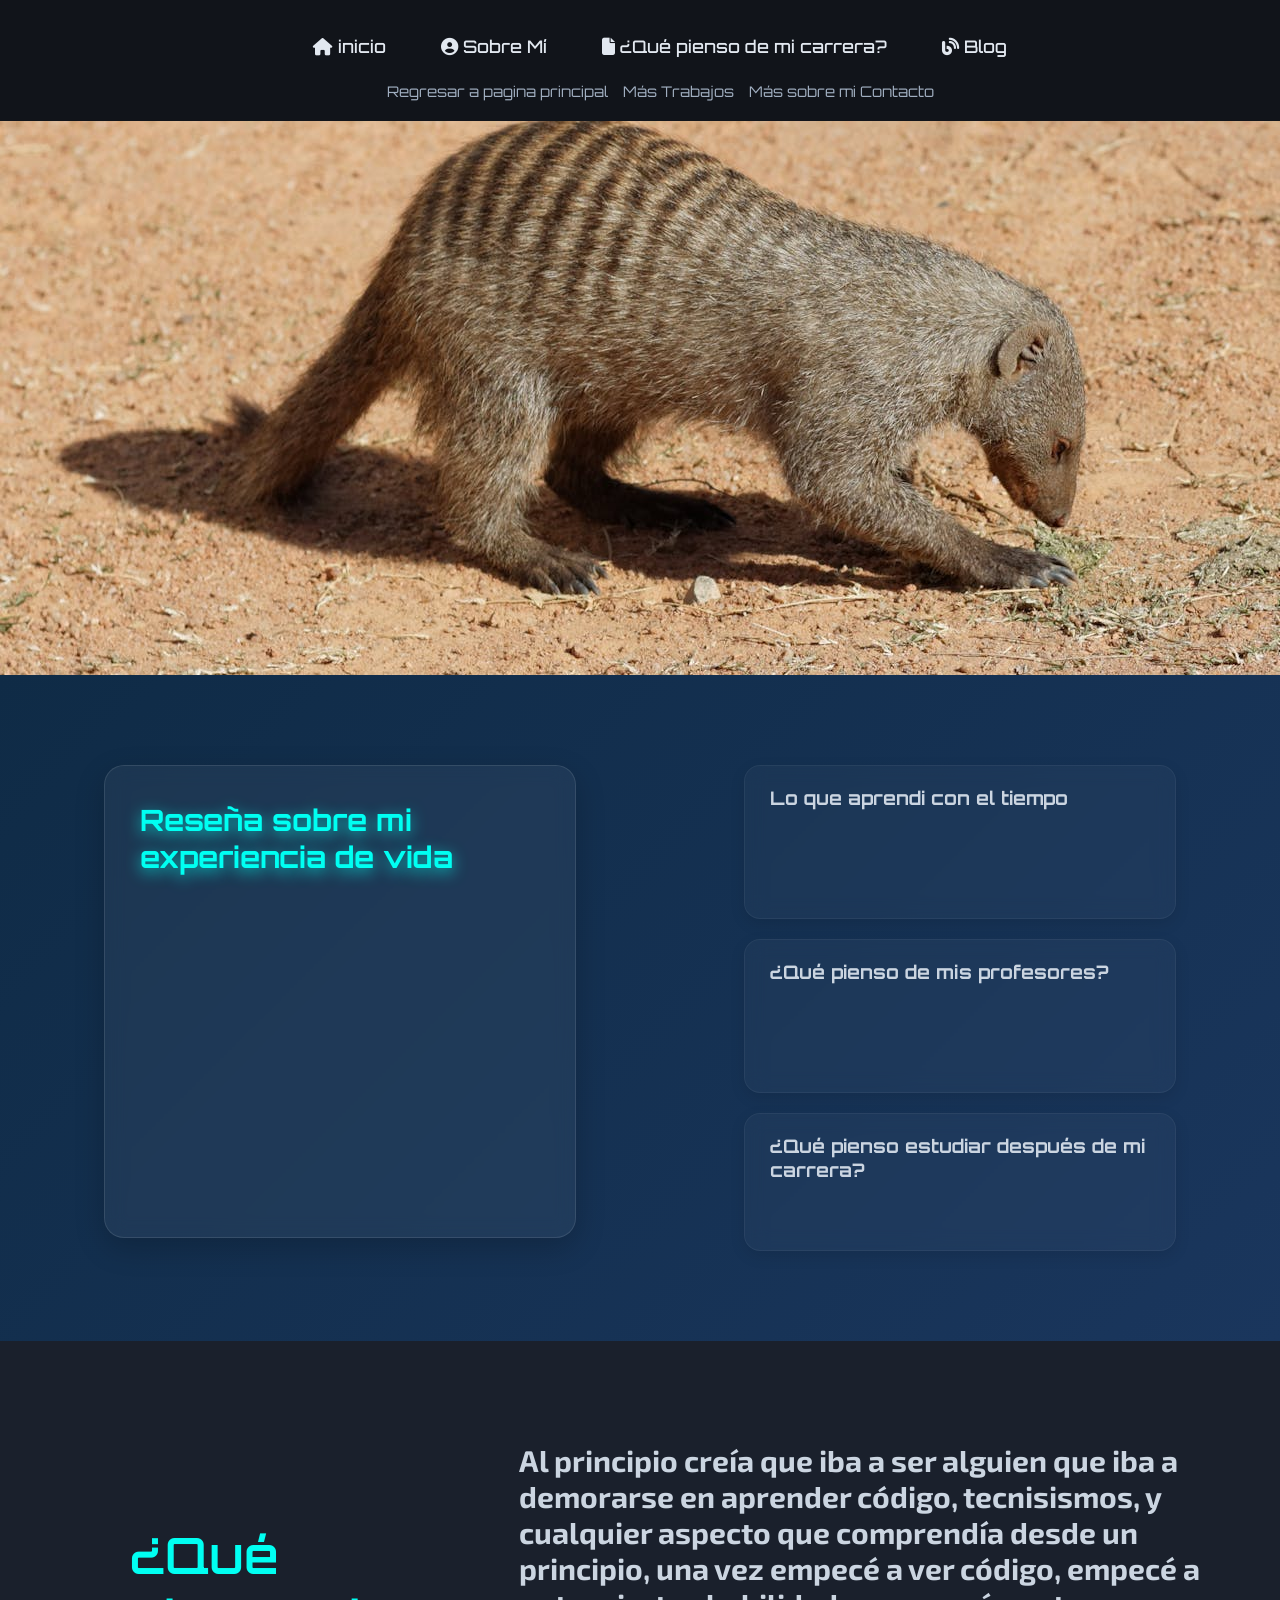
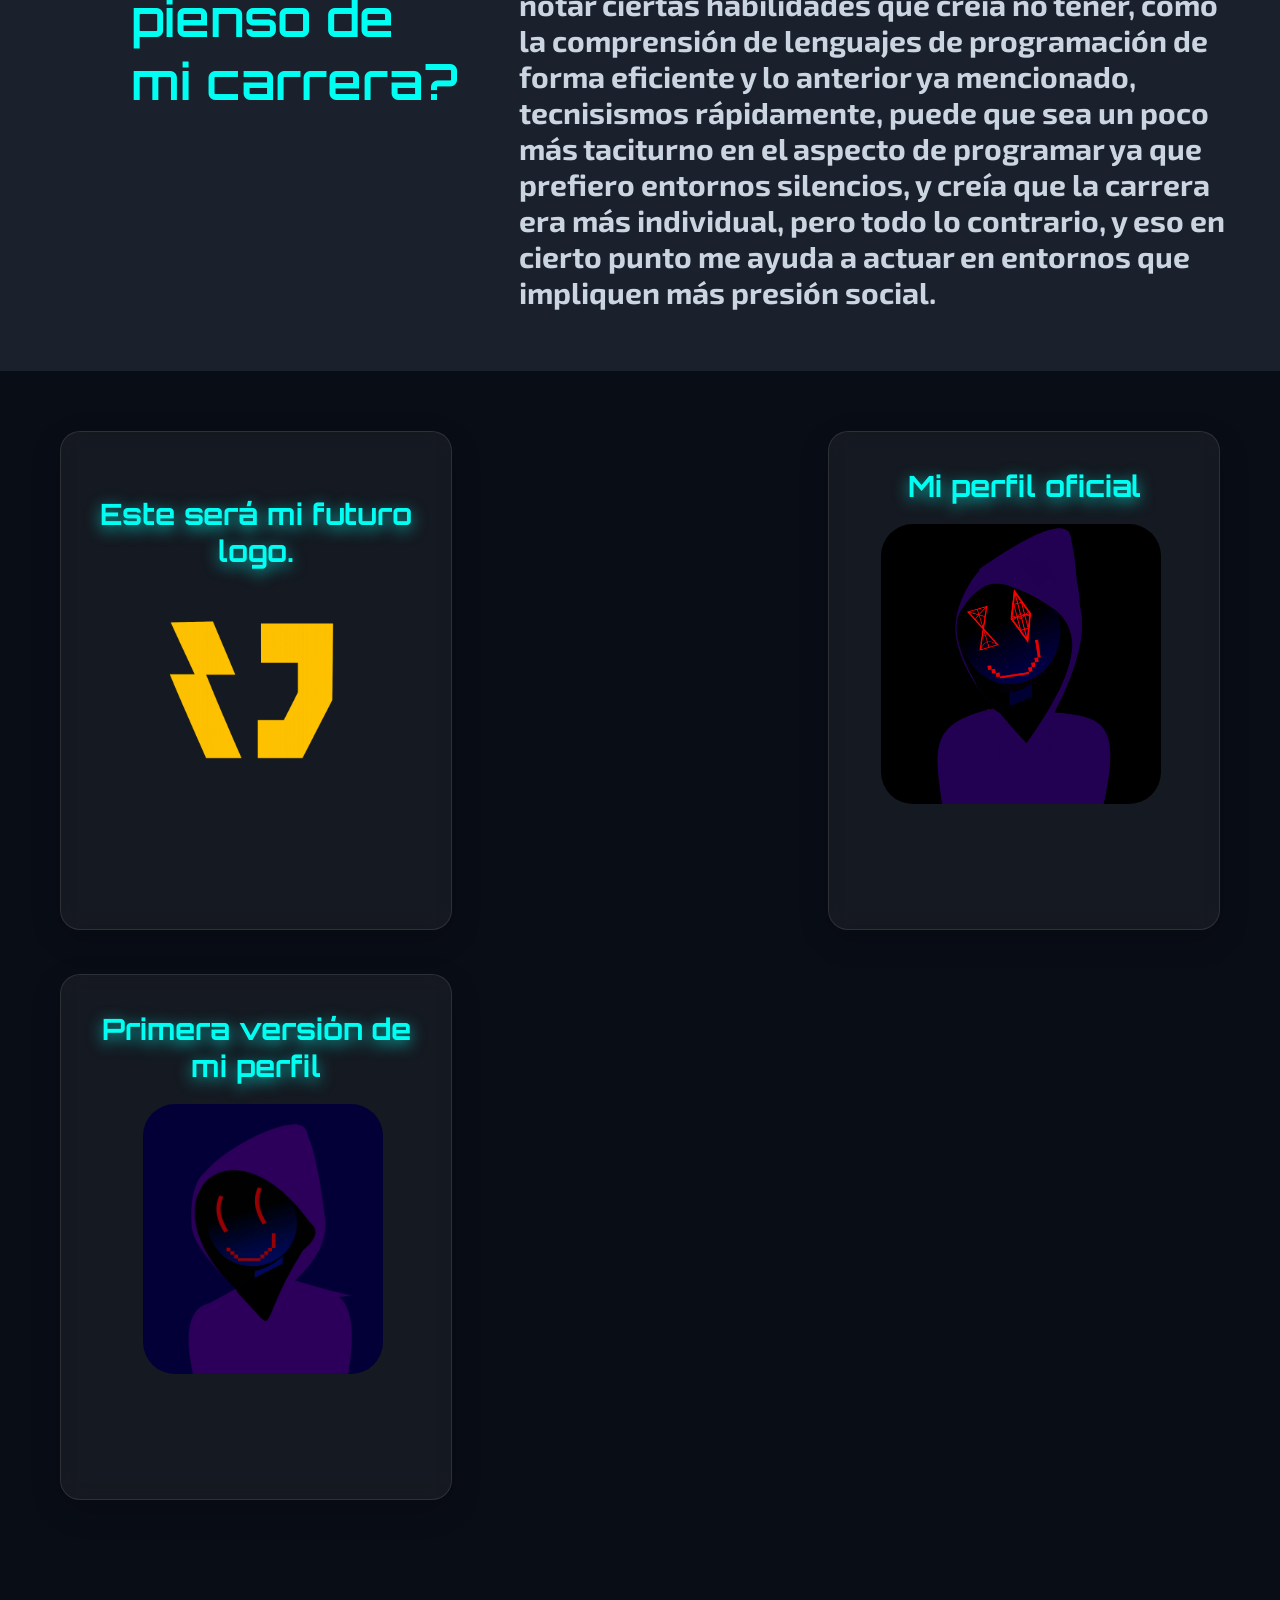
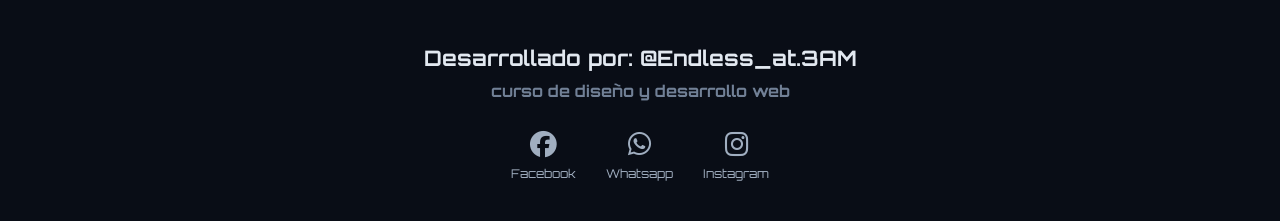
==== sobremi.html @ bc2db7d2 "Add files via upload" ====
<!DOCTYPE html>
<html lang="en">
<head>
    <meta charset="UTF-8">
    <meta name="viewport" content="width=device-width, initial-scale=1.0">
    <title>Más sobre mí</title>
    <link rel="stylesheet" href="sobremi.css">
    <link href="https://fonts.googleapis.com/css2?family=Orbitron:wght@400;500;600;700;800;900&display=swap" rel="stylesheet">
<link href="https://fonts.googleapis.com/css2?family=Exo+2:wght@100;200;300;400;500;600;700;800;900&display=swap" rel="stylesheet">
<link rel="stylesheet" href="https://cdnjs.cloudflare.com/ajax/libs/font-awesome/6.5.2/css/all.min.css">
</head>
<body>
    <header id="header">
        <nav>
            <ul class="principal">
                <li><a href="#seccion01"><i class="fa-solid fa-house"></i> inicio</a></li>
                <li><a href="#seccion02"><i class="fa-solid fa-circle-user"></i> Sobre Mí</a>
                    <ul class="secundario">
                        <li><a href="#reseña">Reseña sobre mi vida</a></li>
                        <li><a href="#aprendizaje">¿Qué aprendi con el tiempo?</a></li>
                        <li><a href="#profesores">¿Qué pienso de mis profesores?</a></li>
                        <li><a href="#estudio">¿Qué pienso estudiar después de mi carrera?</a></li>
                    </ul>
                </li>
                <li><a href="#seccion03"><i class="fa-solid fa-file"></i> ¿Qué pienso de mi carrera?</a></li>
                <li><a href="#seccion04"><i class="fa-solid fa-blog"></i> Blog </a></li>
            </ul>
        </nav>
        <div class="submenu">
            <ul>
                <a href="enlaces.html"><li>Regresar a pagina principal</li></a>
                <a href="trabajos.html"><li>Más Trabajos</li></a>
                <a href="contacto.html"><li>Más sobre mi Contacto</li></a>
            </ul>
        </div>
    </header>
    <main>
        <section id="seccion01" class="sobremi">
        </section>
        <section id="seccion02" class="trabajos">
            <div class="ordenador-trabajos">
                <div class="TarjetaPrincipal" id="reseña">
                    <h1>Reseña sobre mi experiencia de vida</h1>
                    <div class="contenido">
                        <p>Seré honesto, postulé a una universidad, no obtuve la vacante y mi mundo se cayó, estuve casi un año en un abismo sin fondo; entrar a ISIL y estudiar dentro de las aulas, conocer a los que actualmente son mis amigos, realizar proyectos y construir algo real en mi vida, considero que es la oportunidad de mi vida que considero invaluable, cuando yo conocí lo que es estar suspendido en la oscuridad de no tener rumbo, aprendí algo, la disciplina, la dedicación y la responsabilidad que actualmente mantengo desde el primer día y que me prometí mantener el resto de mi vida en las cosas que hago.</p>
                    </div>
                </div>
                <div class="lista-tarjetas">
                    <div class="tarjeta" id="aprendizaje"><h2>Lo que aprendi con el tiempo</h2>
                        <div class="contenido">
                            <p>Estos años, antes de empezar mi vida como futuro desarrollador de software, he aprendido y adquirido conocimientos valiosos, más allá del código, lo que he forjado para hacer realidad mi título profesional.</p>
                        </div>
                    </div>
                    <div class="tarjeta" id="profesores"><h2>¿Qué pienso de mis profesores?</h2>
                        <div class="contenido">
                            <p>Los profesores hasta el punto que los he observado, son gente capaz, conocedora; puede que algunos tengan métodos de enseñanza más rígidos, pero la exigencia siempre hará la excelencia.</p>
                        </div>
                    </div>
                    <div class="tarjeta" id="estudio"><h2>¿Qué pienso estudiar después de mi carrera?</h2>
                        <div class="contenido">
                            <p>Ciberseguridad, empecé con desarrollo de software ya que aporta conocimientos más generales en el ámbito digital.</p>
                        </div>
                    </div>
                </div>
            </div>
        </section>
        <section id="seccion03" class="contacto">
            <div class="titulo_contacto"><h1>¿Qué pienso de mi carrera?</h1></div>
            <div class="texto_contacto"><h3>Al principio creía que iba a ser alguien que iba a demorarse en aprender código, tecnisismos, y cualquier aspecto que comprendía desde un principio, una vez empecé a ver código, empecé a notar ciertas habilidades que creía no tener, como la comprensión de lenguajes de programación de forma eficiente y lo anterior ya mencionado, tecnisismos rápidamente, puede que sea un poco más taciturno en el aspecto de programar ya que prefiero entornos silencios, y creía que la carrera era más individual, pero todo lo contrario, y eso en cierto punto me ayuda a actuar en entornos que impliquen más presión social.</h3></div>
        </section>
        <section id="seccion04" class="blog">
            <div class="TarjetaPrincipal" id="tarjeta1">
                <h1>Este será mi futuro logo.</h1>
                <img src="imagenes/Synaptic2.jpg" class="imagen_blog">
                <div class="contenido">
                    <h3>Lo diseñé a base de vectores, la idea me surgió de un logo parecido de un videojuego.</h3>
                </div>
            </div>
            <div class="TarjetaPrincipal" id="tarjeta2">
                <h1>Mi perfil oficial</h1>
                <img src="imagenes/Perfil v1.5.jpg" class="imagen_blog">
                <div class="contenido">
                    <h3>Esta imagen también la diseñé a base de vectores, añadí colores que generen contraste adecuado.</h3>
                </div>
            </div>
            <div class="TarjetaPrincipal" id="tarjeta3">
                <h1>Primera versión de mi perfil</h1>
                <img src="imagenes/imagen yo 1.jpg"  class="imagen_blog_2">
                <div class="contenido">
                    <h3>Esta es la primera versión de mi perfil, ojos simples pero con el estilo glitch.</h3>
                </div>
            </div>
        </section>
    </main>
    <footer>
        <h2>Desarrollado por: @Endless_at.3AM</h2>
        <h3>curso de diseño y desarrollo web</h3>
        <ul class="redes">
        <li>
            <a href="https://www.facebook.com/?locale=es_LA">
                <i class="fa-brands fa-facebook"></i>
                <p>Facebook</p>
            </a>
        </li>
        <li>
            <a href="https://www.whatsapp.com/?lang=es">
                <i class="fa-brands fa-whatsapp"></i>
                <p>Whatsapp</p>
            </a>
        </li>
        <li>
            <a href="https://www.instagram.com/">
                <i class="fa-brands fa-instagram"></i>
                <p>Instagram</p>
            </a>
        </li>
        </ul>
    </footer>
</body>
</html>
---- sobremi.css ----
*{
    margin: 0;
    padding: 0;
}
html {
    scroll-behavior: smooth;
}
body{
    background-color: beige;
    font-family: Exo2;
    font-size: 12pt;
}
header{
    width: 100%;
    padding: 20px;
    background-color: #11141a;
    position: fixed;
    top: 0;
    left: 0;
    z-index: 9999;
}
nav ul{
    list-style-type: none;
    padding-left: 20px;
    display: flex;
    gap: 20px;
    padding: 20px;
    justify-content: center;
    
}
nav ul a{
    text-decoration: none;
    color: white;
    font-family: orbitron;
    font-size: 16pt;
    transition: background-color 0.3s;
}
nav ul a li i{
    margin-right: 8px;
}
nav ul a:hover{
    transform: scale(1.05);
    background-color: #718096;
    font-weight: 800;
    text-shadow: 0px 0px 20px #00fff2;
}

.submenu ul{
    display: flex;
    justify-content: center;
    list-style: none;
    gap: 15px;
}
.submenu ul a{
    text-decoration: none;
    color: #a0aec0;
    font-family: orbitron;
    font-size: 11pt;
    transition: all 0.3s;
    margin-top: 10px;
}
.submenu ul a:hover{
    background-color: transparent;
    color: white;
    text-shadow: 0px 0px 20px #00fff2;
    font-weight: 900;
}
.sobremi{
    width: 100%;
    height: 75vh;
    background-color: #2d3748;
    background-image: url(/imagenes/pexels-annariduplessis-13523052.jpg);
    background-position: center;
    background-size: 100%;
    scroll-margin-top: 140px;
    overflow: hidden;
}
.principal{
    display: flex;
    gap: 25px;
    list-style: none;
    background-color: transparent;
    padding: 5px;
    justify-content: center;
}
.principal > li{
    position: relative;
}
.principal a{
    color: #e2e8f0;
    text-decoration: none;
    padding: 10px 15px;
    display: block;
    font-family: orbitron;
    font-size: 13pt;
    font-weight: 500;
    transition: all 0.3s ease;
}
.principal a li i{
    margin-right: 8px;
}
.principal a:hover{
    transform: translateY(-2px);
    color: #00fff2;
    text-shadow: 0px 0px 10px rgba(0, 255, 242, 0.5);
}
.secundario{
    list-style: none;
    position: absolute;
    left: 0;
    background-color: #1a202c;
    display: none;
    min-width: 180px;
    border-radius: 8px;
    border: 1px solid #2d3748;
    overflow: hidden;
}
.secundario a{
    padding: 12px 15px;
    color: #e2e8f0;
    font-size: 11pt;
}
.secundario a:hover{
    background-color: #2d3748;
    color: #00fff2;
}
.principal li:hover .secundario{
    display: block;
}
.video01{
    width: 100%;
    height: 100%;
    object-fit: cover;
    display: block;
}
.sobre mi a, .trabajos a, contacto a, blog a{
    display: none;
}
.trabajos{
    width: auto;
    height: auto;
    background: linear-gradient(135deg, #0f2b46 0%, #1a365d 100%);
    padding: 90px 40px;
}
.contacto{
    width: 100%;
    height: 600px;
    background-color: #00fff2;
}
.blog{
    width: 100%;
    height: 600px;
    background-color: #31046d;
}
footer{
    background-color: #090d16;
    width: auto;
    color: #e2e8f0;
    padding: 40px 20px;
}
footer h2{
    font-size: 16pt;
    font-family: orbitron;
    text-align: center;
    margin-bottom: 10px;
    transition: all 0.3s ease;
}
footer h3{
    font-size: 12pt;
    font-family: orbitron;
    margin-bottom: 30px;
    text-align: center;
    color: #718096;
    transition: all 0.3s ease;
}
footer h2:hover{
    transform: scale(1.05);
    text-shadow: 0px 0px 20px #00fff2;
}

footer h3:hover{
    transform: scale(1.05);
    text-shadow: 0px 0px 20px #00fff2;
}
.redes{
    list-style: none;
    display: flex;
    gap: 30px;
    justify-content: center;
}

.redes a{
    text-decoration: none;
    color: #a0aec0;
    display: flex;
    flex-direction: column;
    align-items: center;
    gap: 8px;
    transition: all 0.3s;
}
.redes a i{
    font-size: 20pt;
}
.redes a p{
    font-size: 9pt;
    font-family: orbitron;
}
.redes a:hover{
    transform: scale(1.05);
    color: #00fff2;
    text-shadow: 0px 1px 10px #00fff2;
}
.ordenador-trabajos{
    display: flex;
    justify-content: space-around;
    align-items: flex-start;
    gap: 40px;
    max-width: 1200px;
    margin: 0 auto;
    flex-wrap: wrap;
}
.TarjetaPrincipal{
    font-family: 'Exo 2';
    background-color: rgba(255, 255, 255, 0.05);
    backdrop-filter: blur(10px);
    color: white;
    border: 1px solid rgba(255, 255, 255, 0.1);
    border-radius: 20px;
    width: 400px;
    height: auto;
    min-height: 320px;
    padding: 35px;
    transition: all 0.4s ease;
    display: flex;
    flex-direction: column;
    justify-content: center;
    box-shadow: 0 10px 30px rgba(0,0,0,0.2);
}
.TarjetaPrincipal h1{
    font-family: orbitron;
    font-size: 22pt;
    color: #00fff2;
    margin-bottom: 20px;
    text-shadow: 0px 4px 15px rgba(0, 255, 242, 0.7);
}
.TarjetaPrincipal .contenido p{
    font-size: 12pt;
    line-height: 1.6;
    color: #e2e8f0;
}
.contenido{
    opacity: 0;
    overflow: hidden;
    transition: 0.4s;
}
.TarjetaPrincipal:hover{
    transform: translateY(-5px);
    border-color: rgba(0, 255, 242, 0.4);
    box-shadow: 0px 15px 40px rgba(0, 255, 242, 0.15);
}
.TarjetaPrincipal:hover .contenido{
    transition: 1s;
    opacity: 1;
}
.lista-tarjetas{
    display: flex;
    flex-direction: column;
    gap: 20px;
}
.tarjeta{
    font-family: 'Exo 2';
    color: white;
    background-color: rgba(255, 255, 255, 0.03);
    backdrop-filter: blur(10px);
    border: 1px solid rgba(255, 255, 255, 0.05);
    border-radius: 16px;
    width: 380px;
    height: auto;
    padding: 20px 25px;
    transition: all 0.4s ease;
    text-align: left;
    box-shadow: 0px 5px 15px rgba(0,0,0,0.1);
}
.tarjeta h2{
    font-family: orbitron;
    font-size: 14pt;
    color: #cbd5e1;
    margin-bottom: 8px;
    transition: color 0.3s;
}
.tarjeta .contenido p{
    font-size: 10pt;
    color: #94a3b8;
    line-height: 1.5;
}
.tarjeta:hover{
    transform: translateY(5px);
    background: rgba(255, 255, 255, 0.07);
    border-color: rgba(255, 255, 255, 0.2);
}
.tarjeta:hover h2{
    color: #ffffff;
}
.tarjeta:hover .contenido{
    transition: 1s;
    opacity: 1;
}
.contacto{
    display: flex;
    flex-wrap: wrap;
    justify-content: space-between;
    width: auto;
    height: auto;
    background-color: #1a202c;
    padding: 61px
}
.contacto .titulo_contacto{
    width: 400px;
}
.contacto h1{
    color: #00fff2;
    font-size: 50px;
    font-family: 'orbitron';
    font-weight: 600;
    margin-left: 70px;
    margin-top: 121px;
}
.contacto .texto_contacto{
    width: 700px;
}
.contacto h3{
    color: #cbd5e1;
    font-size: 30px;
    font-family: 'Exo 2';
    text-shadow: none;
    margin-top: 40px;
    margin-right: -12px;
}
.blog{
    display: flex;
    flex-wrap: wrap;
    justify-content: space-between;
    width: auto;
    height: auto;
    background-color: #090d16;
    padding: 60px;
    text-align: center;
}
.blog .TarjetaPrincipal{
    width: 320px;
    margin-bottom: 44px;
}
.imagen_blog{
    width: 280px;
    margin-left: 17px;
    border-radius: 32px;
}
.blog h3{
    margin-top: 21px;
}
.imagen_blog_2{
    width: 240px;
    margin-left: 47px;
    border-radius: 32px;
    height: 270px;
}
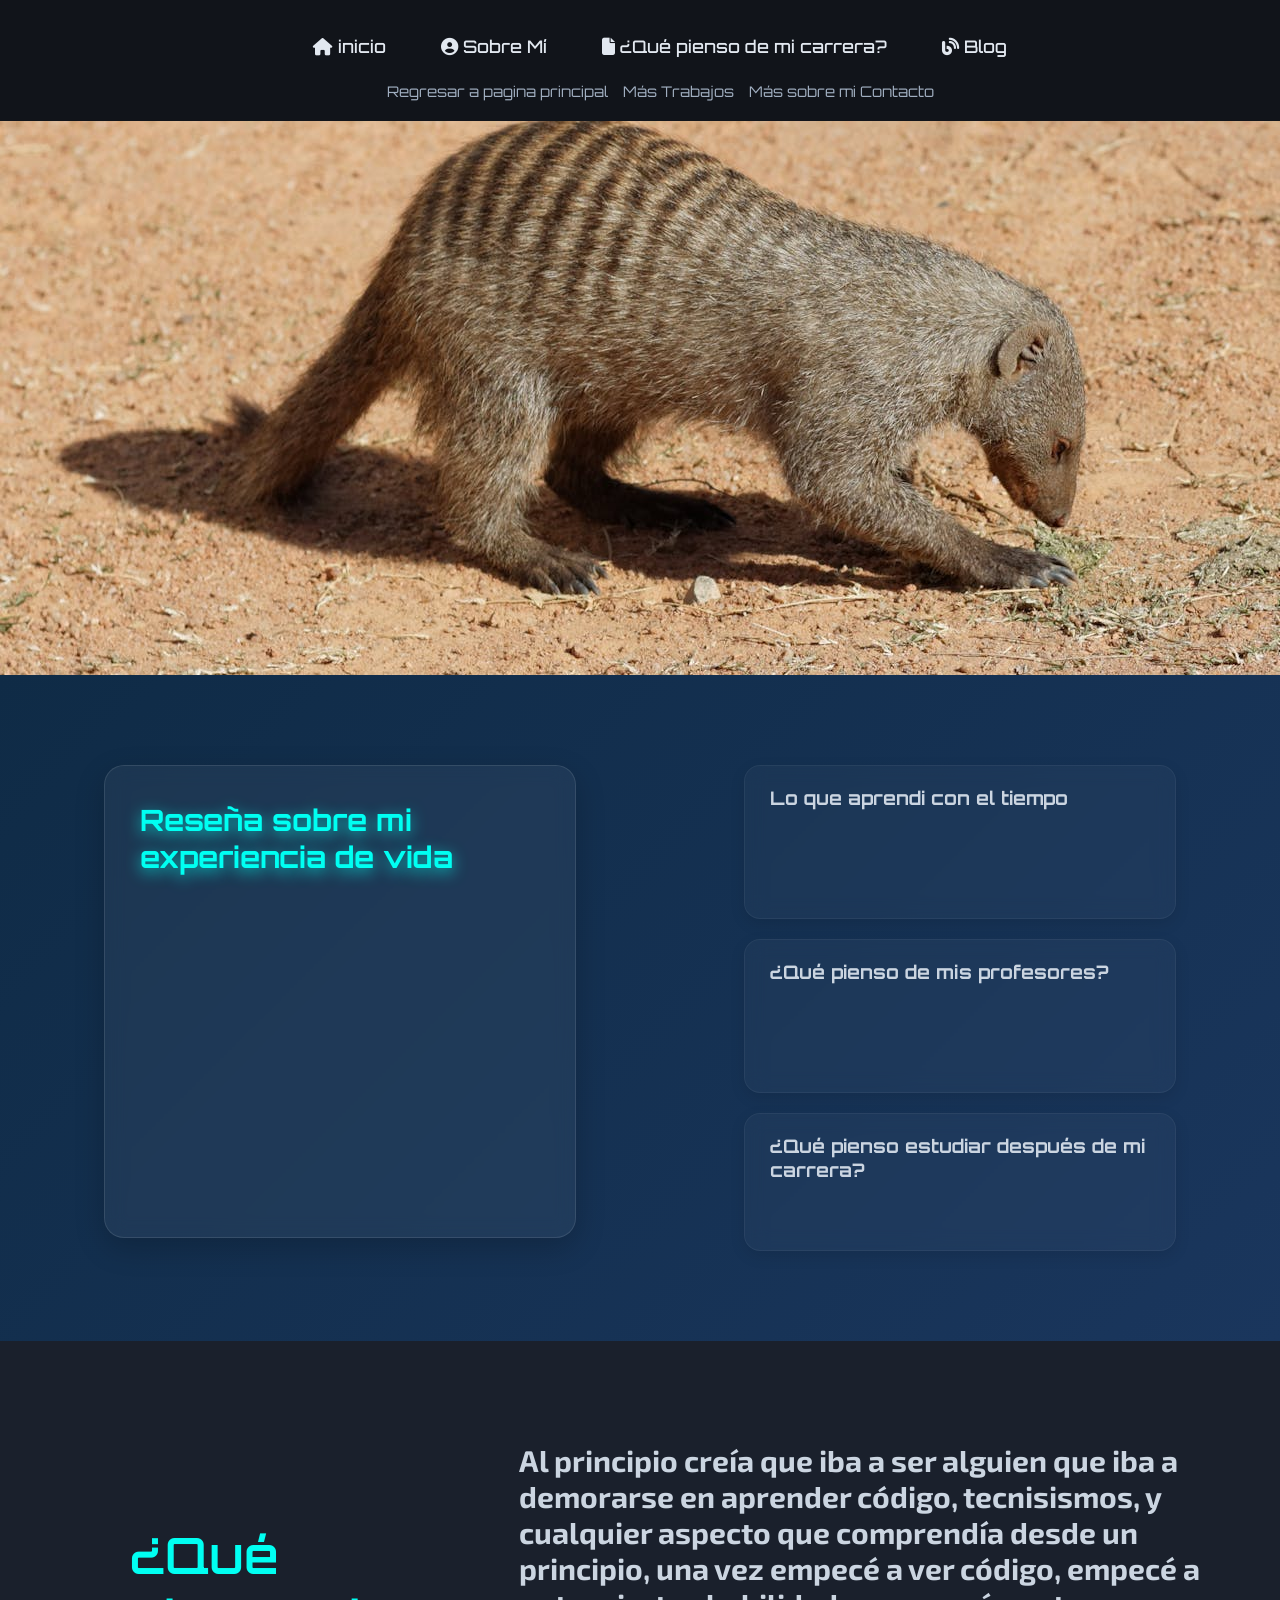
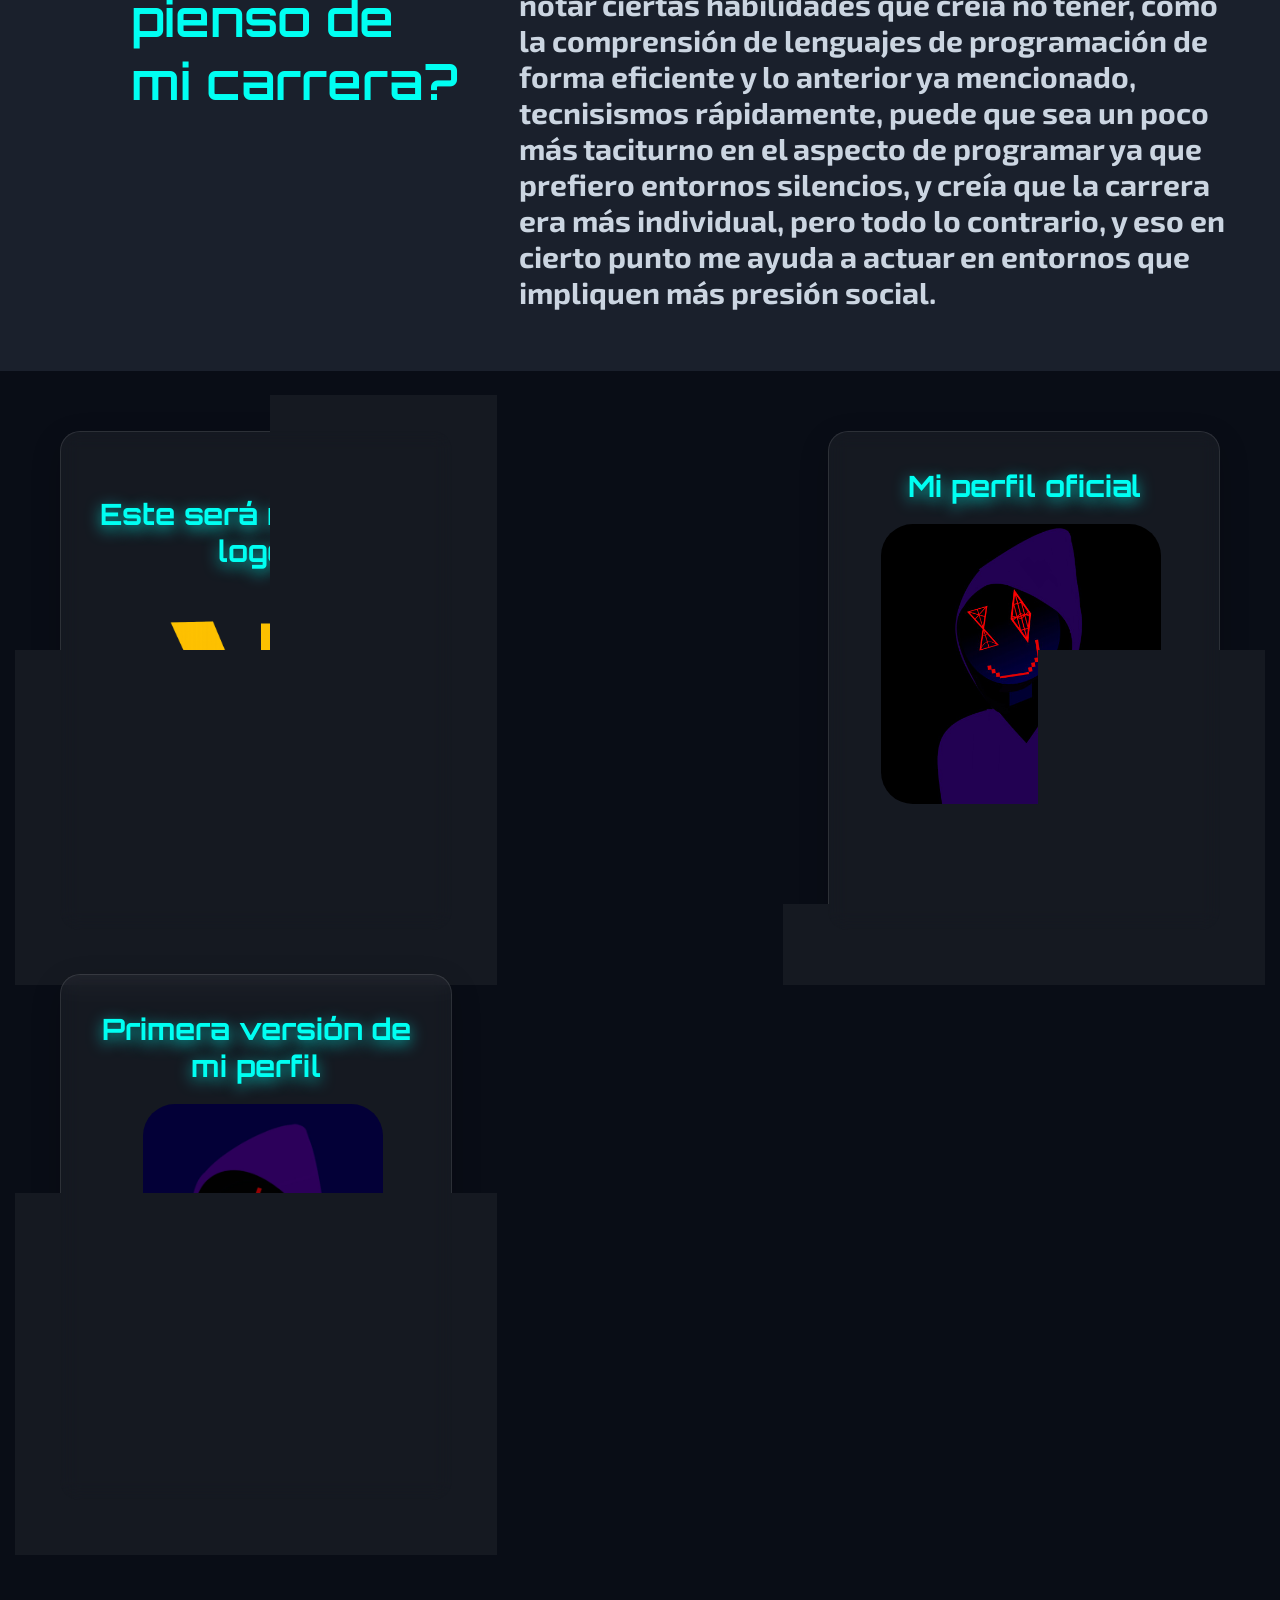
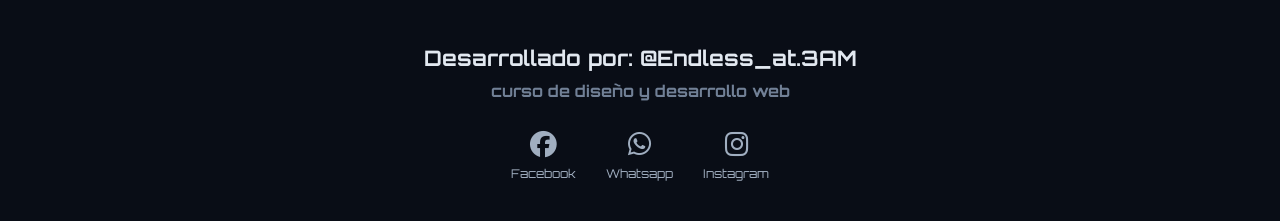
==== commit f7451300: "Update sobremi.html" ====
--- a/sobremi.html
+++ b/sobremi.html
@@ -28,7 +28,7 @@
         </nav>
         <div class="submenu">
             <ul>
-                <a href="enlaces.html"><li>Regresar a pagina principal</li></a>
+                <a href="index.html"><li>Regresar a pagina principal</li></a>
                 <a href="trabajos.html"><li>Más Trabajos</li></a>
                 <a href="contacto.html"><li>Más sobre mi Contacto</li></a>
             </ul>
@@ -117,4 +117,4 @@
         </ul>
     </footer>
 </body>
-</html>+</html>
